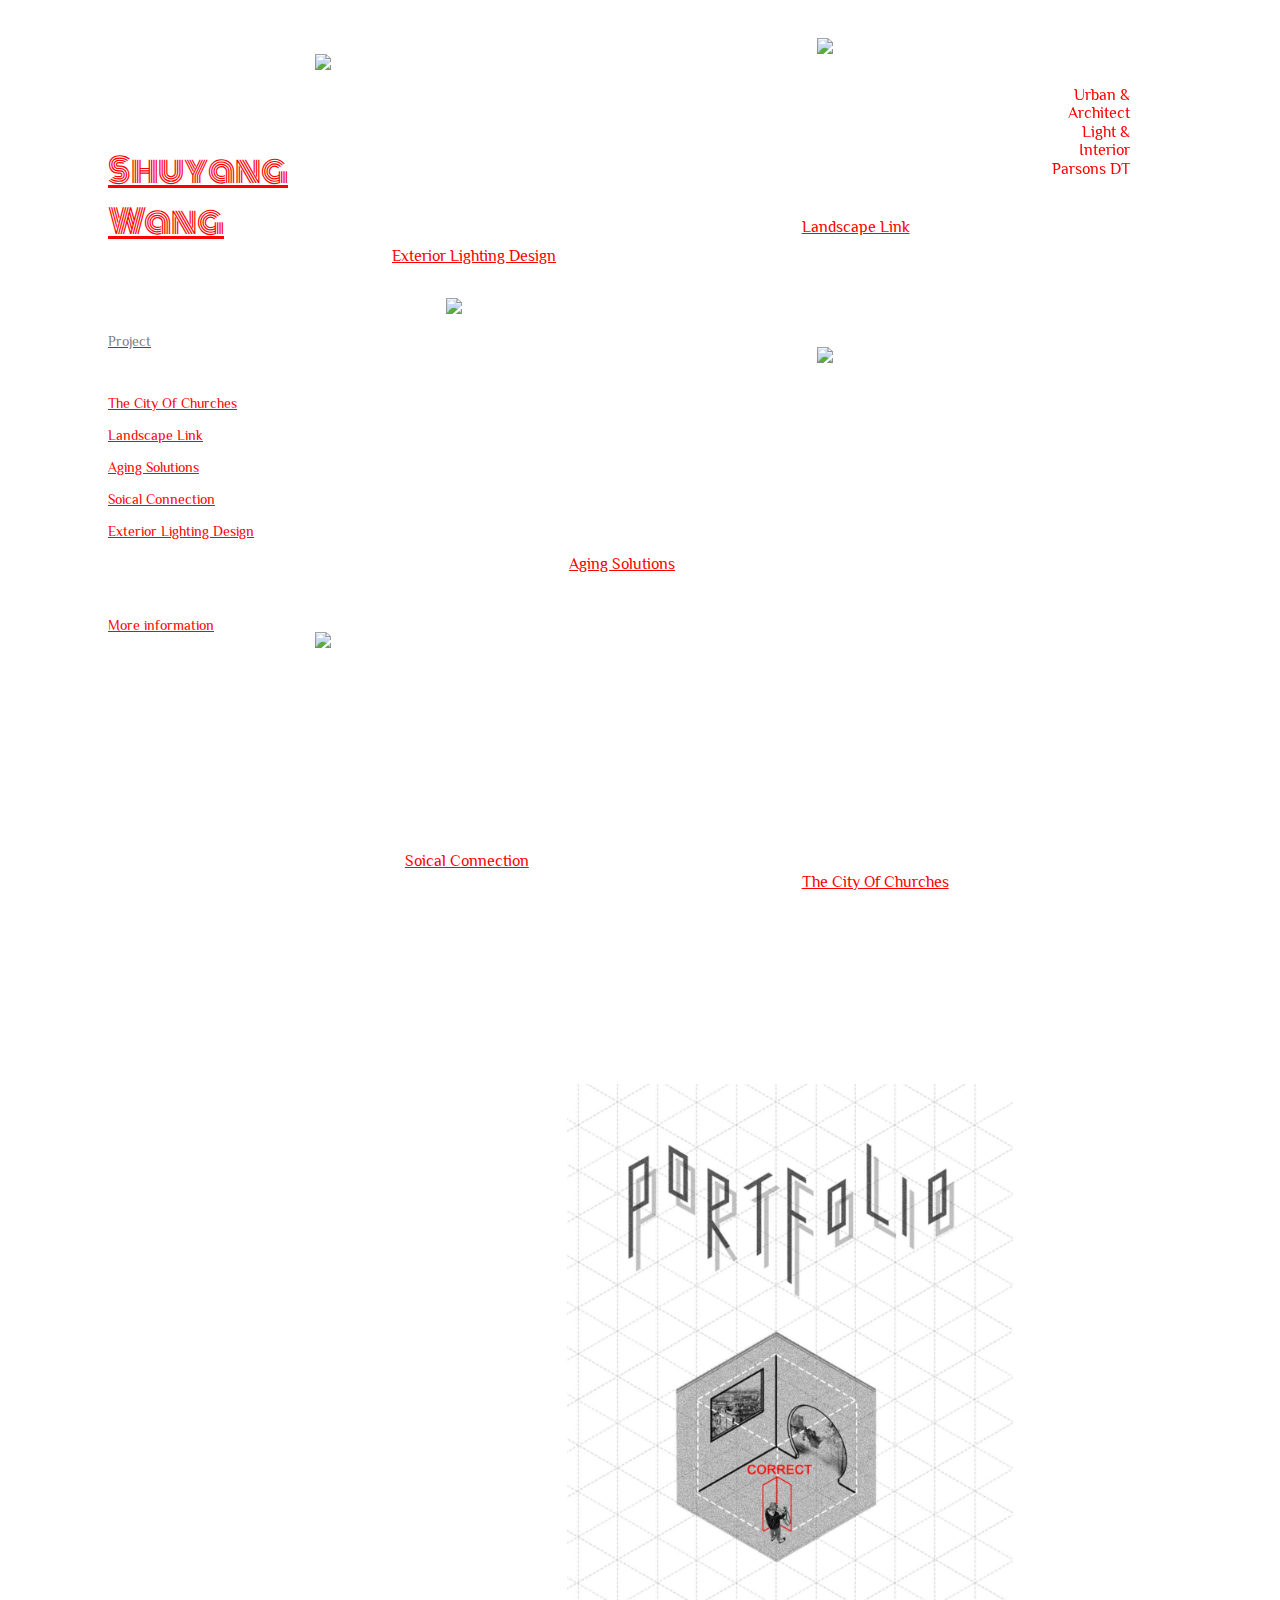
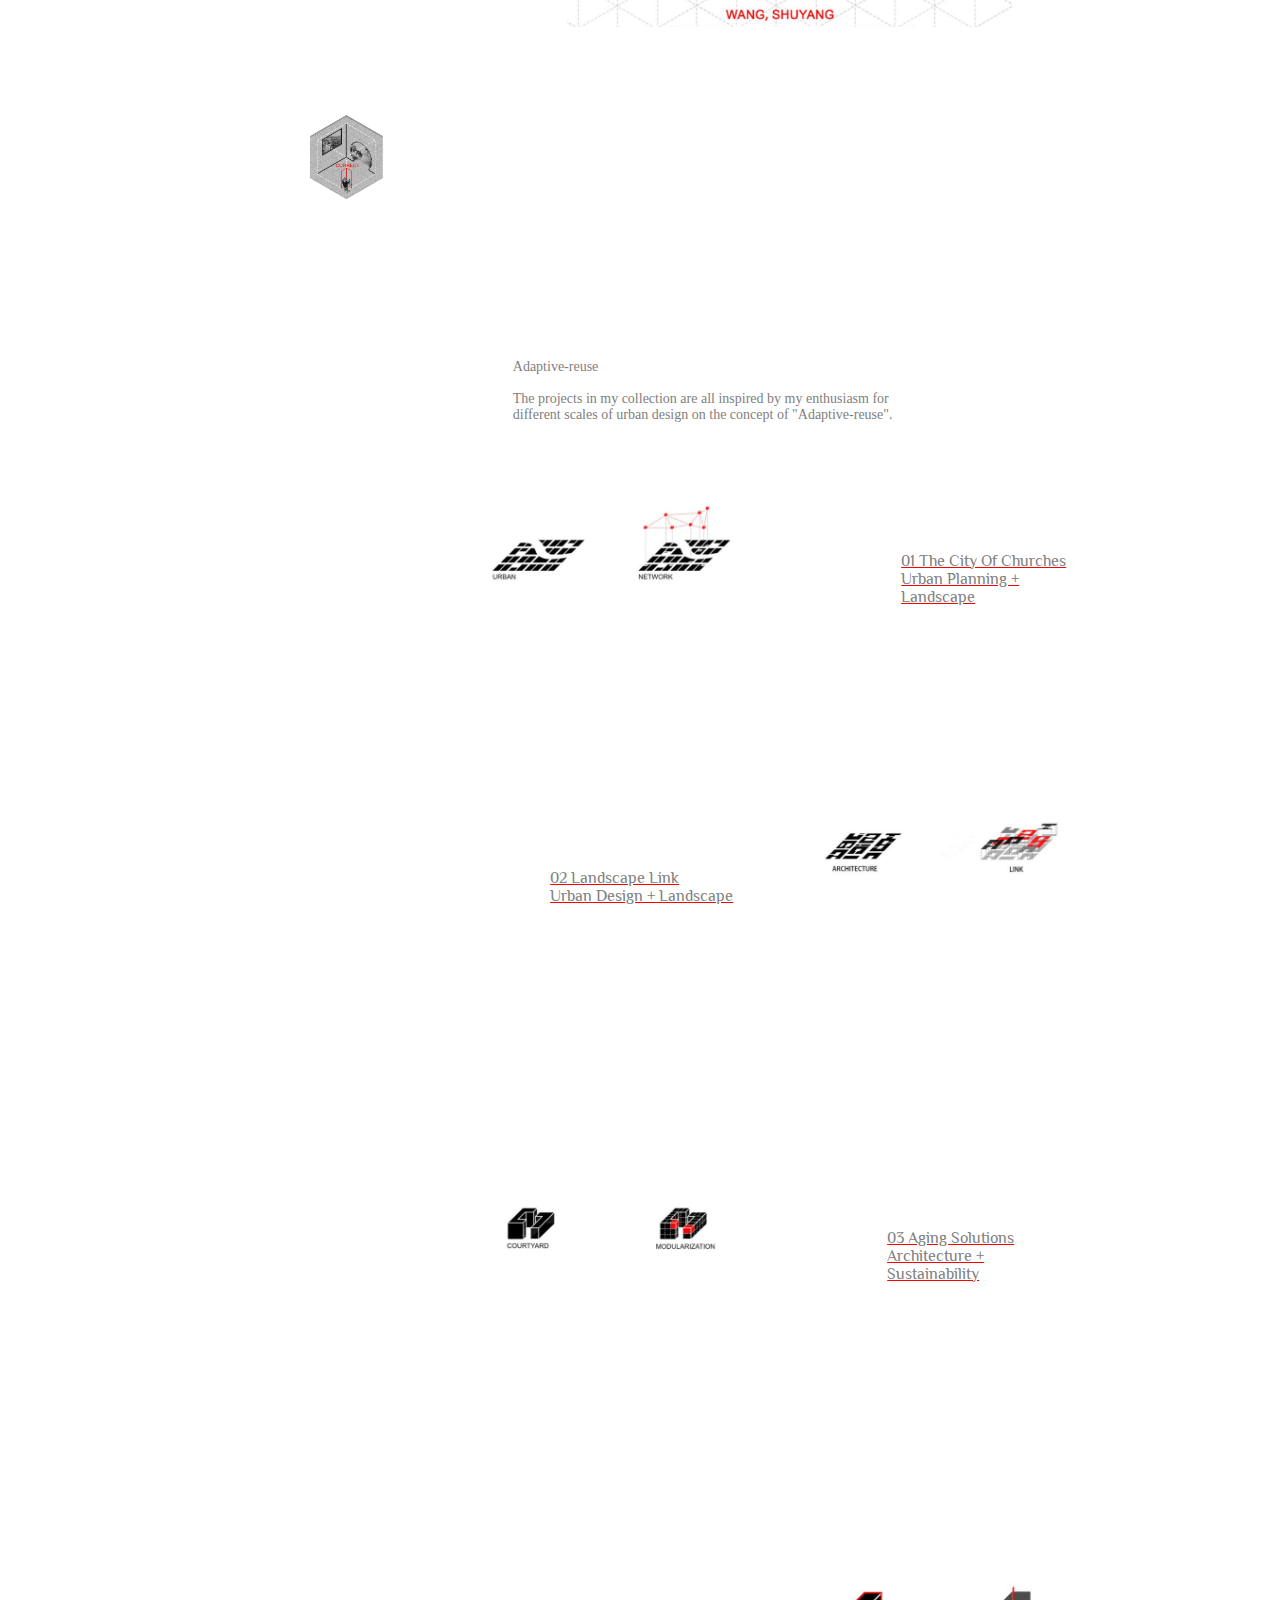
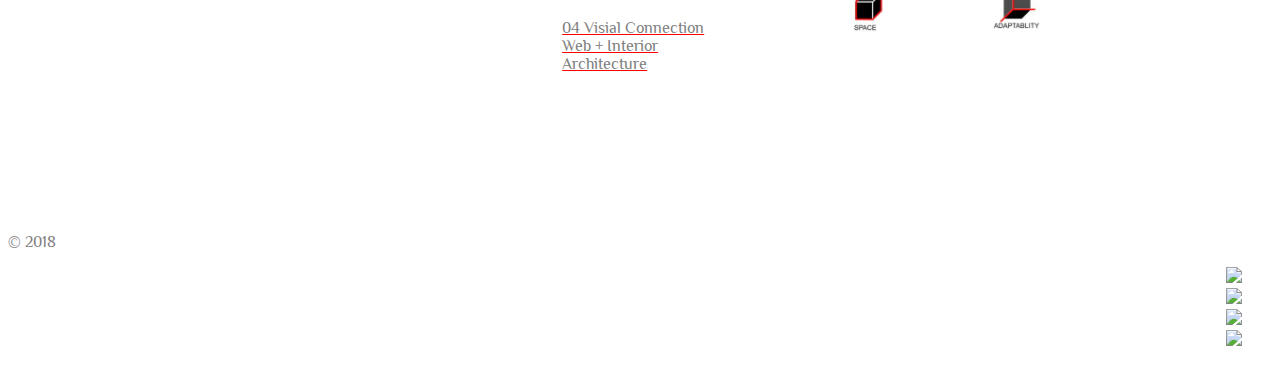
==== index.html @ 7106a8d5 "file add" ====
<!DOCTYPE html>
<html>
<head>
	<title>portfolio</title>
	<link rel="stylesheet" href="https://maxcdn.bootstrapcdn.com/bootstrap/3.3.6/css/bootstrap.min.css" integrity="sha384-1q8mTJOASx8j1Au+a5WDVnPi2lkFfwwEAa8hDDdjZlpLegxhjVME1fgjWPGmkzs7" crossorigin="anonymous">
	<link rel="stylesheet" type= "text/css" href="css/rethink.css">
	
	<link href="https://fonts.googleapis.com/css?family=Monoton|Righteous" rel="stylesheet">
	<link href="https://fonts.googleapis.com/css?family=Monoton|Philosopher|Righteous" rel="stylesheet">
	<link rel="icon" href="demo_icon.gif" type="image/gif" sizes="16x16">

</head>
<body>
	<header>
		
	   
		<div class="headerName">
			<ul>
				<li>Urban  & Architect </li>
				<li>Light  & Interior </li>
				<li>Parsons DT</li>
			</ul>
        </div>
	</header>
	<div>
		<nav class="leftbar">
			<div class="introName"><a href="file:///Users/wangshuyang/Documents/web(bootcamp)/rethink/rethink.html">
				Shuyang<br>
				Wang</a>
			</div><br><br><br><br>
			<div class="introName1"><a href="file:///Users/wangshuyang/Documents/web(bootcamp)/rethink/rethink.html"><p>Project</p></a><br><br>
			<div class="introName1"><a href="file:///Users/wangshuyang/Documents/web(bootcamp)/rethink/rethinkP1.html">The City Of Churches</a></div><br>
			<div class="introName1"><a href="file:///Users/wangshuyang/Documents/web(bootcamp)/rethink/rethinkP2.html">Landscape Link</a></div><br>
			<div class="introName1"><a href="file:///Users/wangshuyang/Documents/web(bootcamp)/rethink/rethinkP3.html">Aging Solutions</a></div><br>
			<div class="introName1"><a href="file:///Users/wangshuyang/Documents/web(bootcamp)/rethink/rethinkP4.html">Soical Connection</a></div><br>
			<div class="introName1"><a href="file:///Users/wangshuyang/Documents/web(bootcamp)/rethink/rethinkP6.html">Exterior Lighting Design</a></div><br><br><br><br>
			<p class="introName1"><a href="file:///Users/wangshuyang/Documents/web(bootcamp)/rethink/2222.html">More information</a></p>
			</div>
			

		</nav>
		<div class="introPhoto">
			<div class="introPhoto1"><a href="file:///Users/wangshuyang/Documents/web(bootcamp)/rethink/rethinkP6.html"><img class="photo1" src="img/tuceng1.png" ></a></div>
			<div class="introPhoto2"><a href="file:///Users/wangshuyang/Documents/web(bootcamp)/rethink/rethinkP2.html"><img class="photo2" src="img/tuceng3.png"></a></div>
			<div class="introPhoto3"><a href="file:///Users/wangshuyang/Documents/web(bootcamp)/rethink/rethinkP3.html"><img class="photo3" src="img/tuceng5.png"></a></div>
			<div class="introPhoto4"><a href="file:///Users/wangshuyang/Documents/web(bootcamp)/rethink/rethinkP1.html"><img class="photo4" src="img/tuceng7.png"></a></div>
			<div class="introPhoto5"><a href="file:///Users/wangshuyang/Documents/web(bootcamp)/rethink/rethinkP4.html"><img class="photo5" src="img/tuceng8.png"></a></div>
		
		</div>
		<div class="namePhoto">
		<p class="namePhoto1"><a href="file:///Users/wangshuyang/Documents/web(bootcamp)/rethink/rethinkP6.html">Exterior Lighting Design</a></p>
		<p class="namePhoto2"><a href="file:///Users/wangshuyang/Documents/web(bootcamp)/rethink/rethinkP2.html">Landscape Link</a></p>
		<p class="namePhoto3"><a href="file:///Users/wangshuyang/Documents/web(bootcamp)/rethink/rethinkP3.html">Aging Solutions</a></p>
		<p class="namePhoto4"><a href="file:///Users/wangshuyang/Documents/web(bootcamp)/rethink/rethinkP1.html">The City Of Churches</a></p>
		<p class="namePhoto5"><a href="file:///Users/wangshuyang/Documents/web(bootcamp)/rethink/rethinkP4.html">Soical Connection</a></p></div>
	</div>		
		<div class="photoPart">
			<div class="firstPage"><a href="file:///Users/wangshuyang/Documents/web(bootcamp)/rethink/rethink.html"><img class="pageOne" src="img/WX20180804-122501@2x.png"></a></div>
			

<div>
	<a href="file:///Users/wangshuyang/Documents/web(bootcamp)/rethink/rethink.html"><img class="pageRolling" src="img/rolling.png"></a>
</div>




			<div class="introInfo">Adaptive-reuse<br><br>
				The projects in my collection are all inspired by my enthusiasm for different scales of urban design on the concept of "Adaptive-reuse". 


			</div>
			<div class="content1">
			<div><a href="file:///Users/wangshuyang/Documents/web(bootcamp)/rethink/rethinkP1.html"><img class="pageTwo" src="img/WX20180804-174121@2x.png"></a></div>
			<div class="pOne"><a href="file:///Users/wangshuyang/Documents/web(bootcamp)/rethink/rethinkP1.html"><p>01 The City Of Churches<br>Urban Planning + Landscape</p></a></div>
			<div><a href="file:///Users/wangshuyang/Documents/web(bootcamp)/rethink/rethinkP2.html"><img class="pageThree" src="img/WX20180804-174141@2x.png"></a></div>
			<div class="pTwo"><a href="file:///Users/wangshuyang/Documents/web(bootcamp)/rethink/rethinkP2.html"><p>02 Landscape Link<br>Urban Design + Landscape</p></a></div>
			<div><a href="file:///Users/wangshuyang/Documents/web(bootcamp)/rethink/rethinkP3.html"><img class="pageFour" src="img/WX20180804-174159@2x.png"></a></div>
			<div class="pThree"><a href="file:///Users/wangshuyang/Documents/web(bootcamp)/rethink/rethinkP3.html"><p>03 Aging Solutions<br>Architecture + Sustainability</p></a></div>
			<div><a href="file:///Users/wangshuyang/Documents/web(bootcamp)/rethink/rethinkP4.html"><img class="pageFive" src="img/WX20180804-174218@2x.png"></a></div>
			<div class="pFour"><a href="file:///Users/wangshuyang/Documents/web(bootcamp)/rethink/rethinkP4.html"><p>04 Visial Connection<br>Web + Interior Architecture</p></a></div>
		</div>
			
			

		</div>

		
	</div>

    <footer class="container">
    <div class="row">
      <p class="col-sm-4">&copy; 2018 </p>
      <ul class="col-sm-8">
        <li class="col-sm-1"><img src="https://s3.amazonaws.com/codecademy-content/projects/make-a-website/lesson-4/twitter.svg"></li>
        <li class="col-sm-1">  <img src="https://s3.amazonaws.com/codecademy-content/projects/make-a-website/lesson-4/facebook.svg">
</li>
        <li class="col-sm-1"><img src="https://s3.amazonaws.com/codecademy-content/projects/make-a-website/lesson-4/instagram.svg"></li>
        <li class="col-sm-1"><img src="https://s3.amazonaws.com/codecademy-content/projects/make-a-website/lesson-4/medium.svg"></li>
        
      </ul>
      
    </div>
    
  
    </footer>
    <audio  autoplay loop>
  <source src="audio/aaa.mp3" type="audio/mpeg">
  	<source src="audio/aaa.ogg" type="audio/ogg">
  	</audio>

  


</body>
</html>
---- css/rethink.css ----
header{
		position:fixed;
		top:20;
		z-index: 10;
		
	}



	ul{
		list-style: none;;
		text-align: right;
		padding-right: 30px;
		color:red;
	}

	li{
		padding-bottom: 1px;


	}
	.photoPart{
		margin-left: 16vw;
		width: 50%;
	    margin-left: 300px;
	    margin-top: 50px;
	}

	header{
		right:80px;
		top:30px;
	}

	.leftbar{
		position: fixed;
		
		z-index: 11;
		padding-top: 100px;
		padding-left: 100px;
		width:16vw;
		height: :100vh;
		background-color:white;
		height: 100vh;


	}

	.container{
		bottom: 0;
	}
	.introName{

		    font-size: 33px;
		    color:red;

	   
	  font-family: 'Monoton', cursive;
	}
	.pageOne{
		    width: 35vw;
    margin-left: 259px;
        margin-top: 164px;
	}
		.pageTwo{

			width:20vw;
			grid-column: 1/2;
			grid-row: 1;
			    margin-top: 80px;
			        margin-left: 62px;
		}
		.pageThree{

			width:20vw;
			grid-column: 2/3;
			grid-row: 2;
		}
		.pageFour{

			width:20vw;
			grid-column: 1/2;
			grid-row: 3;
			    margin-left: 61px;
		}
		.pageFive{

			width:20vw;
			grid-column: 2/3;
			grid-row: 4;
		}
		.content1{
			  display: grid;
			  grid-column-gap: 80px;
			  grid-row-gap: 280px;
	    
	    grid-template-columns: repeat(2, 1fr);
	    grid-template-rows: 100px 100px 100px	100px;
		}
		.pOne{
			grid-column: 2/3;
			grid-row:1;
			    margin-top: 113px;
			    margin-left:80px;
		}
		.pTwo{
			grid-column: 1/2;
			grid-row:2;
			margin-left: 127px;
    margin-top: 50px;
		}
		.pThree{
			grid-column: 2/3;
			grid-row:3;
			    margin-top: 30px;
    margin-left: 66px;
		}
		.pFour{
			grid-column: 1/2;
			grid-row:4;
			margin-left: 139px;
			margin-top: 40px;
		}

.introInfo{
	margin-left: 16vw;
	margin-top: 17vh;
	color: grey;
}
.content1{
	margin-left: 9vw;
}
.row{
	    margin-top: 170px;
}

.introName1{
	font-family: 'Philosopher', sans-serif;
}

.headerName{
	font-family: 'Philosopher', sans-serif;
}

.photo1{
		vertical-align: middle;
	    width: 23vw;
	    height: auto;
	    margin-left: 24vw;
	    margin-top: 1vh;
}
.photo2{
	vertical-align: middle;
    width: 30vw  ;
    
    margin-left: 31vw;
    margin-top:-2vh;
}
.photo3{
	vertical-align: middle;
    width: 22vw;
    height: auto;
    margin-left: 438px;
    margin-top: 23px;


}
.photo4{
	vertical-align: middle;
    width: 22vw;
    height: auto;
    margin-left: 31vw;
        margin-top: 8vh;
}
.photo5{
	vertical-align: middle;
    width: 24vw;
    height: auto;
    margin-left: 24vw;
    margin-top: 3vh;	
}



.introPhoto{
    display: grid;
    grid-column-gap: 30px;
    grid-row-gap: 30px;
    grid-template-columns: 382px 200px;
    grid-template-rows: 200px 300px 200px;
    margin-left: 0vw;
        margin-top: 5vh;

}
 
 .namePhoto1{
 	margin-left: 30vw;
    margin-top: -62vh;
    color: red;
 }
  .namePhoto2{
 	    margin-left: 62vw;
    margin-top: -7vh;
    color: red;
 }
  .namePhoto3{
 	    margin-left: 561px;
    margin-top: 319px;
    color: red;
 }
  .namePhoto4{
    margin-left: 62vw;
    margin-top: 300px;
    color: red;
 }
  .namePhoto5{
 	    margin-left: 31vw;
    
    margin-top: -55px;
    color: red;
 }
p{
	font-family: 'Philosopher', sans-serif;
	color:grey;
}
a{
color: red;
}
a.introName1{
	color:black;
}
.introName1{
    font-size: 14px;

   
    transition: width 1s;
}
.introName1:hover{
	font-size: 16px;

}

img{
	opacity: 1.0;
	width:100% ;
	
	transition: 1s;
}
img:hover{
	opacity: 0.5;
	width:105%  ;
	
}
.headerName{
width:12vw;
  background: #ff000000;
  padding: 40px;
  transition: width 2s, height 2s, transform 2s;
}

.headerName:hover{
	width: 18vw;

  padding: 40px;
  transform: matrix(1, -0.3, 0, 1, 0, 0);

}
/*.introName{
width:12vw;
  background: #ff000000;
  padding: 40px;
  transition: width 2s, height 2s, transform 2s;
}

.introName:hover{
	width: 18vw;

  padding: 40px;
  transform: matrix(1, -0.3, 0, 1, 0, 0);

}*/
.photo2{
	width:20vw  !important;
}
.photo2:hover{
	width:22vw  !important;

}
.photo4{
	width:21vw  !important;
}
.photo4:hover{
	width:23vw  !important;

}
.pageOne{
	width:35vw  !important;
}
.pageOne:hover{
	width:37vw  !important;

}
.photo5{
	width:24vw  !important;
}
.photo5:hover{
	width:26vw  !important;

}

.pageRolling{
	margin-top: 9vh;
	width:6vw	!important;
}
@keyframes example {
    0%   {left:100px; top:0px;}
    25%  {left:300px; top:0px; 
          transform: rotate(90deg);}
    50%  { left:500px; top:0px; 
          transform: rotate(180deg);}
    75%  {left:700px; top:0px; 
          transform: rotate(270deg);}
    100% { left:900px; top:0px; 
          transform: rotate(360deg);}
}

.pageRolling{

    
    position: relative;
    animation-name: example; 
    animation-duration: 4s; 
    animation-iteration-count: infinite; 
}
.introInfo{
	font-size: 14px;
}
.introInfo:hover{
	font-size: 14.5px;

}
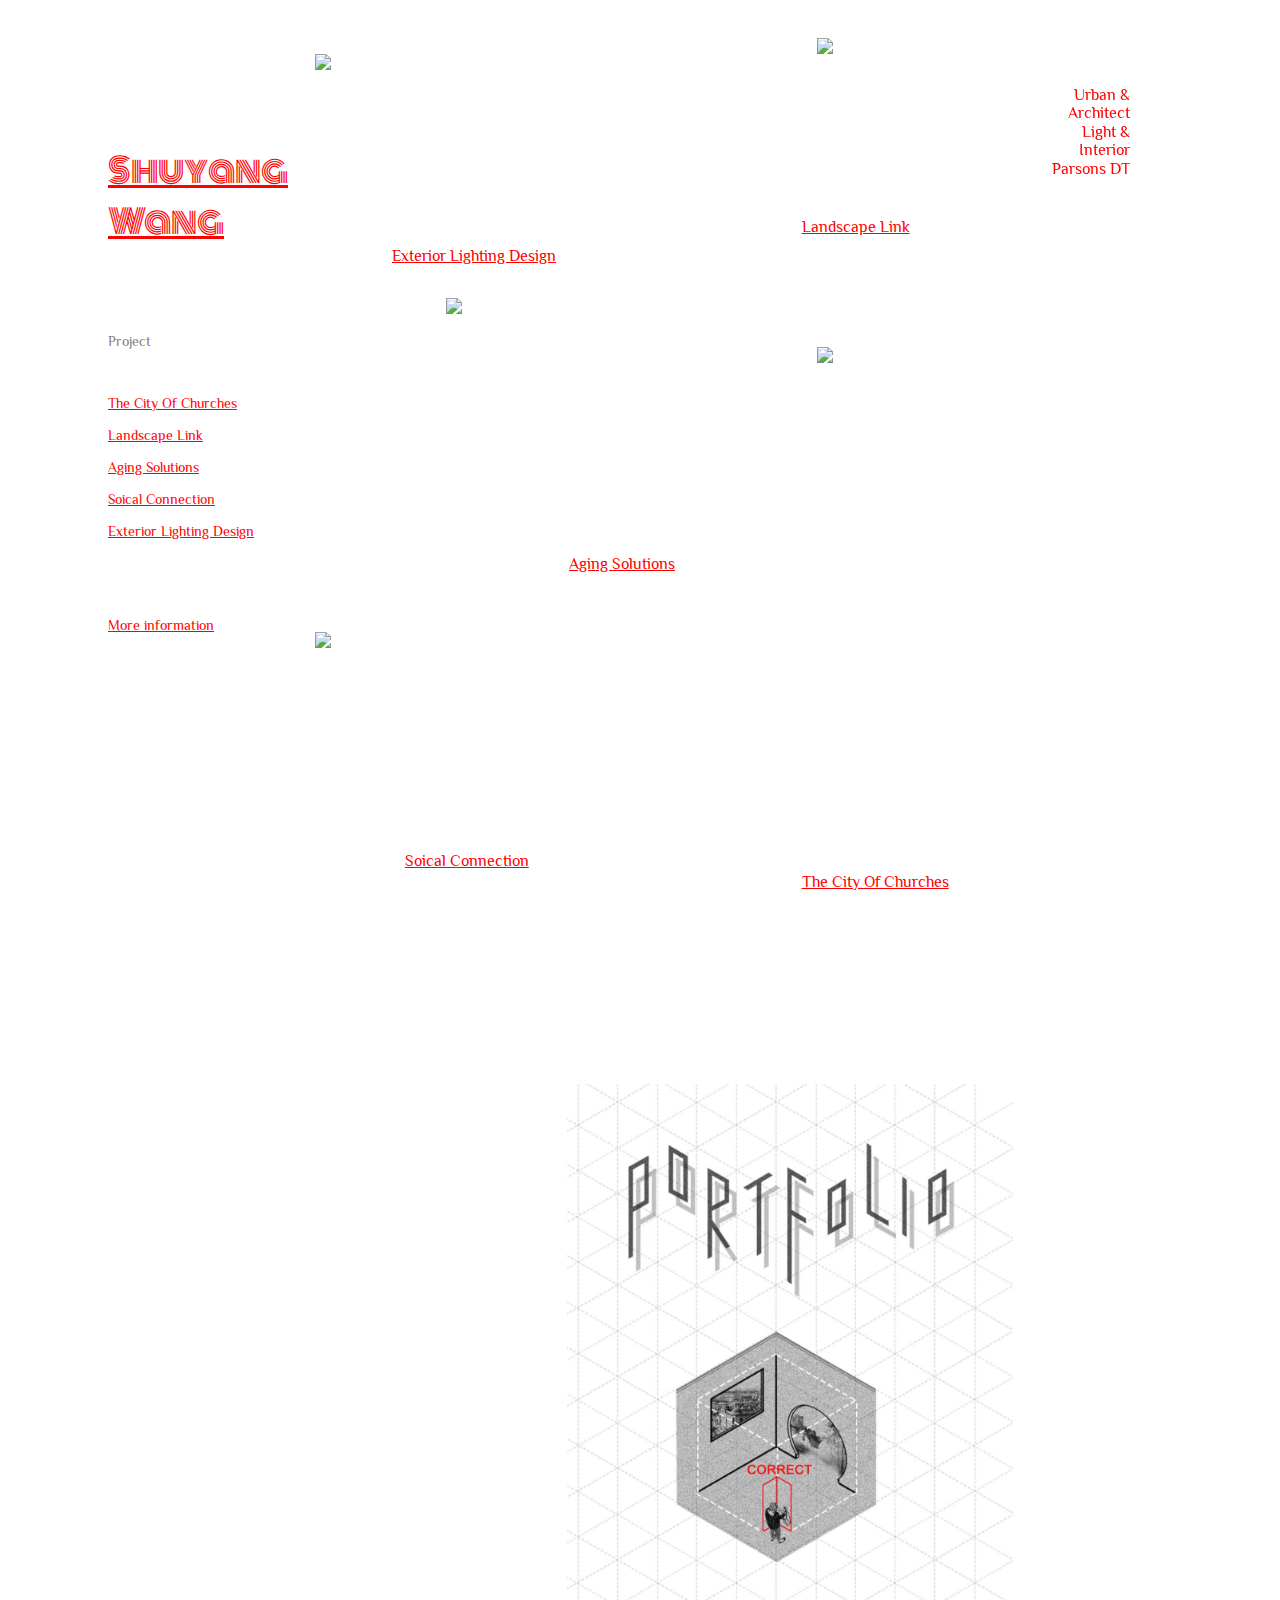
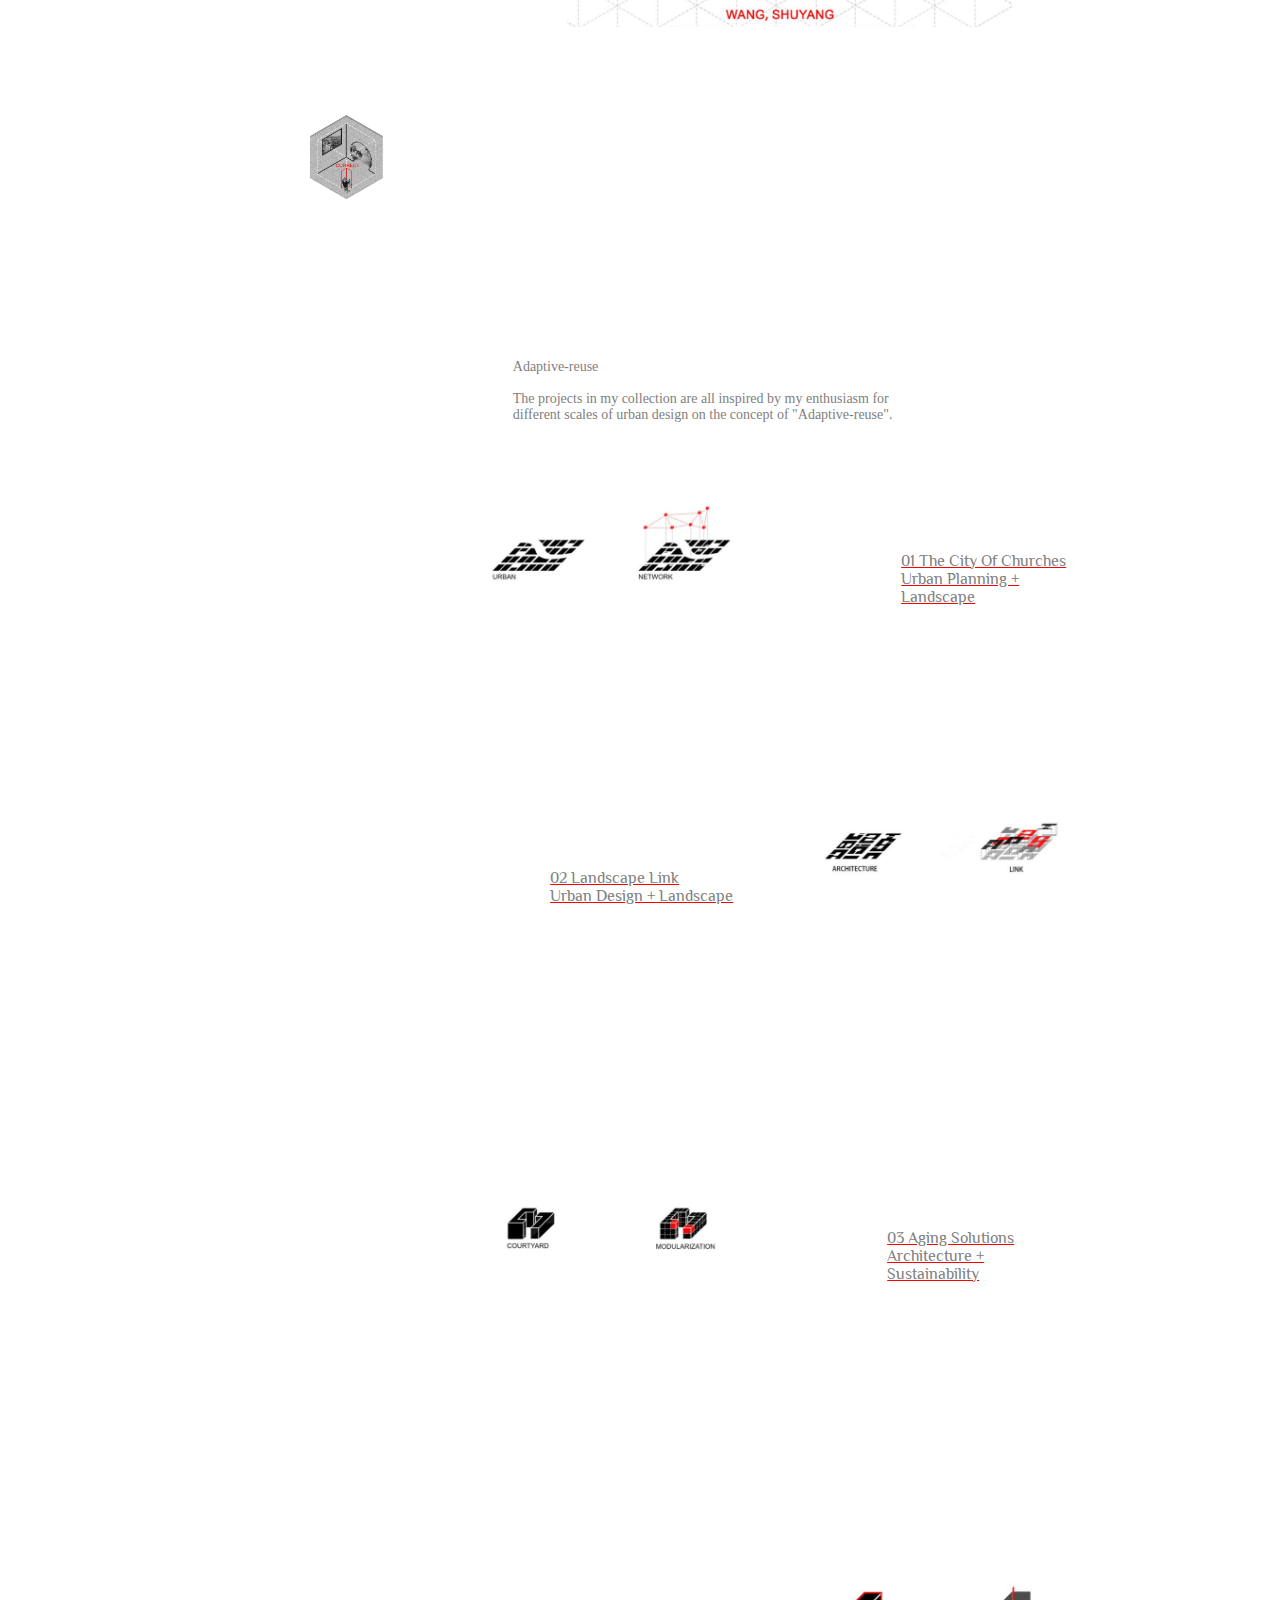
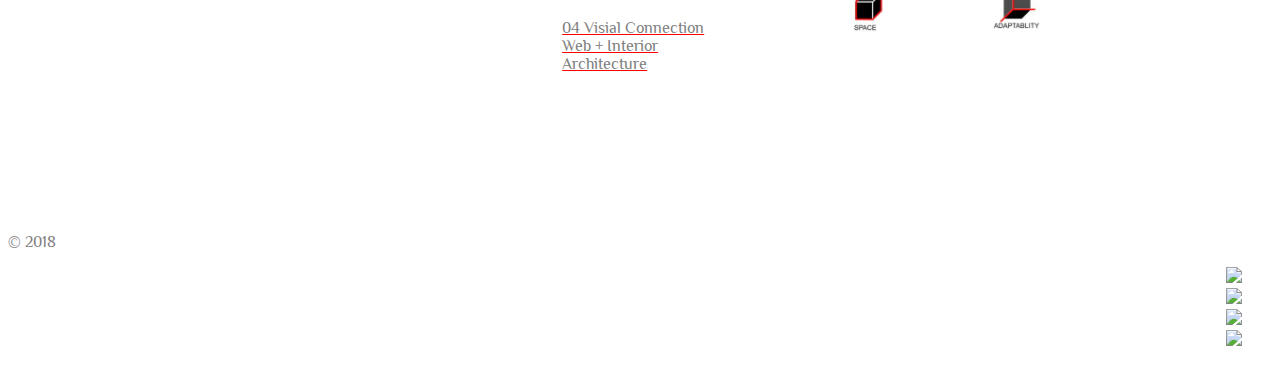
==== commit 077698fe: "0812" ====
--- a/index.html
+++ b/index.html
@@ -24,42 +24,41 @@
 	</header>
 	<div>
 		<nav class="leftbar">
-			<div class="introName"><a href="file:///Users/wangshuyang/Documents/web(bootcamp)/rethink/rethink.html">
+			<div class="introName"><a href="file:///Users/wangshuyang/Documents/wangs641.github.io/index.html">
 				Shuyang<br>
 				Wang</a>
 			</div><br><br><br><br>
-			<div class="introName1"><a href="file:///Users/wangshuyang/Documents/web(bootcamp)/rethink/rethink.html"><p>Project</p></a><br><br>
-			<div class="introName1"><a href="file:///Users/wangshuyang/Documents/web(bootcamp)/rethink/rethinkP1.html">The City Of Churches</a></div><br>
-			<div class="introName1"><a href="file:///Users/wangshuyang/Documents/web(bootcamp)/rethink/rethinkP2.html">Landscape Link</a></div><br>
-			<div class="introName1"><a href="file:///Users/wangshuyang/Documents/web(bootcamp)/rethink/rethinkP3.html">Aging Solutions</a></div><br>
-			<div class="introName1"><a href="file:///Users/wangshuyang/Documents/web(bootcamp)/rethink/rethinkP4.html">Soical Connection</a></div><br>
-			<div class="introName1"><a href="file:///Users/wangshuyang/Documents/web(bootcamp)/rethink/rethinkP6.html">Exterior Lighting Design</a></div><br><br><br><br>
-			<p class="introName1"><a href="file:///Users/wangshuyang/Documents/web(bootcamp)/rethink/2222.html">More information</a></p>
+			<div class="introName1"><p>Project</p><br><br>
+			<div class="introName1"><a href="file:///Users/wangshuyang/Documents/wangs641.github.io/pages/rethinkP1.html">The City Of Churches</a></div><br>
+			<div class="introName1"><a href="file:///Users/wangshuyang/Documents/wangs641.github.io/pages/rethinkP2.html">Landscape Link</a></div><br>
+			<div class="introName1"><a href="file:///Users/wangshuyang/Documents/wangs641.github.io/pages/rethinkP3.html">Aging Solutions</a></div><br>
+			<div class="introName1"><a href="file:///Users/wangshuyang/Documents/wangs641.github.io/pages/rethinkP4.html">Soical Connection</a></div><br>
+			<div class="introName1"><a href="file:///Users/wangshuyang/Documents/wangs641.github.io/pages/rethinkP6.html">Exterior Lighting Design</a></div><br><br><br><br>
+			<p class="introName1"><a href="file:///Users/wangshuyang/Documents/wangs641.github.io/pages/2222.html">More information</a></p>
 			</div>
-			
 
 		</nav>
 		<div class="introPhoto">
-			<div class="introPhoto1"><a href="file:///Users/wangshuyang/Documents/web(bootcamp)/rethink/rethinkP6.html"><img class="photo1" src="img/tuceng1.png" ></a></div>
-			<div class="introPhoto2"><a href="file:///Users/wangshuyang/Documents/web(bootcamp)/rethink/rethinkP2.html"><img class="photo2" src="img/tuceng3.png"></a></div>
-			<div class="introPhoto3"><a href="file:///Users/wangshuyang/Documents/web(bootcamp)/rethink/rethinkP3.html"><img class="photo3" src="img/tuceng5.png"></a></div>
-			<div class="introPhoto4"><a href="file:///Users/wangshuyang/Documents/web(bootcamp)/rethink/rethinkP1.html"><img class="photo4" src="img/tuceng7.png"></a></div>
-			<div class="introPhoto5"><a href="file:///Users/wangshuyang/Documents/web(bootcamp)/rethink/rethinkP4.html"><img class="photo5" src="img/tuceng8.png"></a></div>
+			<div class="introPhoto1"><a href="file:///Users/wangshuyang/Documents/wangs641.github.io/pages/rethinkP6.html"><img class="photo1" src="img/tuceng1.png" ></a></div>
+			<div class="introPhoto2"><a href="file:///Users/wangshuyang/Documents/wangs641.github.io/pages/rethinkP2.html"><img class="photo2" src="img/tuceng3.png"></a></div>
+			<div class="introPhoto3"><a href="file:///Users/wangshuyang/Documents/wangs641.github.io/pages/rethinkP3.html"><img class="photo3" src="img/tuceng5.png"></a></div>
+			<div class="introPhoto4"><a href="file:///Users/wangshuyang/Documents/wangs641.github.io/pages/rethinkP1.html"><img class="photo4" src="img/tuceng7.png"></a></div>
+			<div class="introPhoto5"><a href="file:///Users/wangshuyang/Documents/wangs641.github.io/pages/rethinkP4.html"><img class="photo5" src="img/tuceng8.png"></a></div>
 		
 		</div>
 		<div class="namePhoto">
-		<p class="namePhoto1"><a href="file:///Users/wangshuyang/Documents/web(bootcamp)/rethink/rethinkP6.html">Exterior Lighting Design</a></p>
-		<p class="namePhoto2"><a href="file:///Users/wangshuyang/Documents/web(bootcamp)/rethink/rethinkP2.html">Landscape Link</a></p>
-		<p class="namePhoto3"><a href="file:///Users/wangshuyang/Documents/web(bootcamp)/rethink/rethinkP3.html">Aging Solutions</a></p>
-		<p class="namePhoto4"><a href="file:///Users/wangshuyang/Documents/web(bootcamp)/rethink/rethinkP1.html">The City Of Churches</a></p>
-		<p class="namePhoto5"><a href="file:///Users/wangshuyang/Documents/web(bootcamp)/rethink/rethinkP4.html">Soical Connection</a></p></div>
+		<p class="namePhoto1"><a href="file:///file:///Users/wangshuyang/Documents/wangs641.github.io/pages/rethinkP6.html">Exterior Lighting Design</a></p>
+		<p class="namePhoto2"><a href="file:///Users/wangshuyang/Documents/wangs641.github.io/pages/rethinkP2.html">Landscape Link</a></p>
+		<p class="namePhoto3"><a href="file:///Users/wangshuyang/Documents/wangs641.github.io/pages/rethinkP3.html">Aging Solutions</a></p>
+		<p class="namePhoto4"><a href="file:///Users/wangshuyang/Documents/wangs641.github.io/pages/rethinkP1.html">The City Of Churches</a></p>
+		<p class="namePhoto5"><a href="file:///Users/wangshuyang/Documents/wangs641.github.io/pages/rethinkP4.html">Soical Connection</a></p></div>
 	</div>		
 		<div class="photoPart">
-			<div class="firstPage"><a href="file:///Users/wangshuyang/Documents/web(bootcamp)/rethink/rethink.html"><img class="pageOne" src="img/WX20180804-122501@2x.png"></a></div>
+			<div class="firstPage"><a href="file:///Users/wangshuyang/Documents/wangs641.github.io/index.html"><img class="pageOne" src="img/WX20180804-122501@2x.png"></a></div>
 			
 
 <div>
-	<a href="file:///Users/wangshuyang/Documents/web(bootcamp)/rethink/rethink.html"><img class="pageRolling" src="img/rolling.png"></a>
+	<a href="file:///Users/wangshuyang/Documents/wangs641.github.io/index.html"><img class="pageRolling" src="img/rolling.png"></a>
 </div>
 
 
@@ -71,14 +70,14 @@
 
 			</div>
 			<div class="content1">
-			<div><a href="file:///Users/wangshuyang/Documents/web(bootcamp)/rethink/rethinkP1.html"><img class="pageTwo" src="img/WX20180804-174121@2x.png"></a></div>
-			<div class="pOne"><a href="file:///Users/wangshuyang/Documents/web(bootcamp)/rethink/rethinkP1.html"><p>01 The City Of Churches<br>Urban Planning + Landscape</p></a></div>
-			<div><a href="file:///Users/wangshuyang/Documents/web(bootcamp)/rethink/rethinkP2.html"><img class="pageThree" src="img/WX20180804-174141@2x.png"></a></div>
-			<div class="pTwo"><a href="file:///Users/wangshuyang/Documents/web(bootcamp)/rethink/rethinkP2.html"><p>02 Landscape Link<br>Urban Design + Landscape</p></a></div>
-			<div><a href="file:///Users/wangshuyang/Documents/web(bootcamp)/rethink/rethinkP3.html"><img class="pageFour" src="img/WX20180804-174159@2x.png"></a></div>
-			<div class="pThree"><a href="file:///Users/wangshuyang/Documents/web(bootcamp)/rethink/rethinkP3.html"><p>03 Aging Solutions<br>Architecture + Sustainability</p></a></div>
-			<div><a href="file:///Users/wangshuyang/Documents/web(bootcamp)/rethink/rethinkP4.html"><img class="pageFive" src="img/WX20180804-174218@2x.png"></a></div>
-			<div class="pFour"><a href="file:///Users/wangshuyang/Documents/web(bootcamp)/rethink/rethinkP4.html"><p>04 Visial Connection<br>Web + Interior Architecture</p></a></div>
+			<div><a href="file:///Users/wangshuyang/Documents/wangs641.github.io/pages/rethinkP1.html"><img class="pageTwo" src="img/WX20180804-174121@2x.png"></a></div>
+			<div class="pOne"><a href="file:///Users/wangshuyang/Documents/wangs641.github.io/pages/rethinkP1.html"><p>01 The City Of Churches<br>Urban Planning + Landscape</p></a></div>
+			<div><a href="file:///Users/wangshuyang/Documents/wangs641.github.io/pages/rethinkP2.html"><img class="pageThree" src="img/WX20180804-174141@2x.png"></a></div>
+			<div class="pTwo"><a href="file:///Users/wangshuyang/Documents/wangs641.github.io/pages/rethinkP2.html"><p>02 Landscape Link<br>Urban Design + Landscape</p></a></div>
+			<div><a href="file:///Users/wangshuyang/Documents/wangs641.github.io/pages/rethinkP3.html"><img class="pageFour" src="img/WX20180804-174159@2x.png"></a></div>
+			<div class="pThree"><a href="file:///Users/wangshuyang/Documents/wangs641.github.io/pages/rethinkP3.html"><p>03 Aging Solutions<br>Architecture + Sustainability</p></a></div>
+			<div><a href="file:///Users/wangshuyang/Documents/wangs641.github.io/pages/rethinkP4.html"><img class="pageFive" src="img/WX20180804-174218@2x.png"></a></div>
+			<div class="pFour"><a href="file:///Users/wangshuyang/Documents/wangs641.github.io/pages/rethinkP4.html"><p>04 Visial Connection<br>Web + Interior Architecture</p></a></div>
 		</div>
 			
 			
@@ -105,7 +104,7 @@
   
     </footer>
     <audio  autoplay loop>
-  <source src="audio/aaa.mp3" type="audio/mpeg">
+  <source src="file:///Users/wangshuyang/Documents/wangs641.github.io/audio/aaa.mp3" type="audio/mpeg">
   	<source src="audio/aaa.ogg" type="audio/ogg">
   	</audio>
 
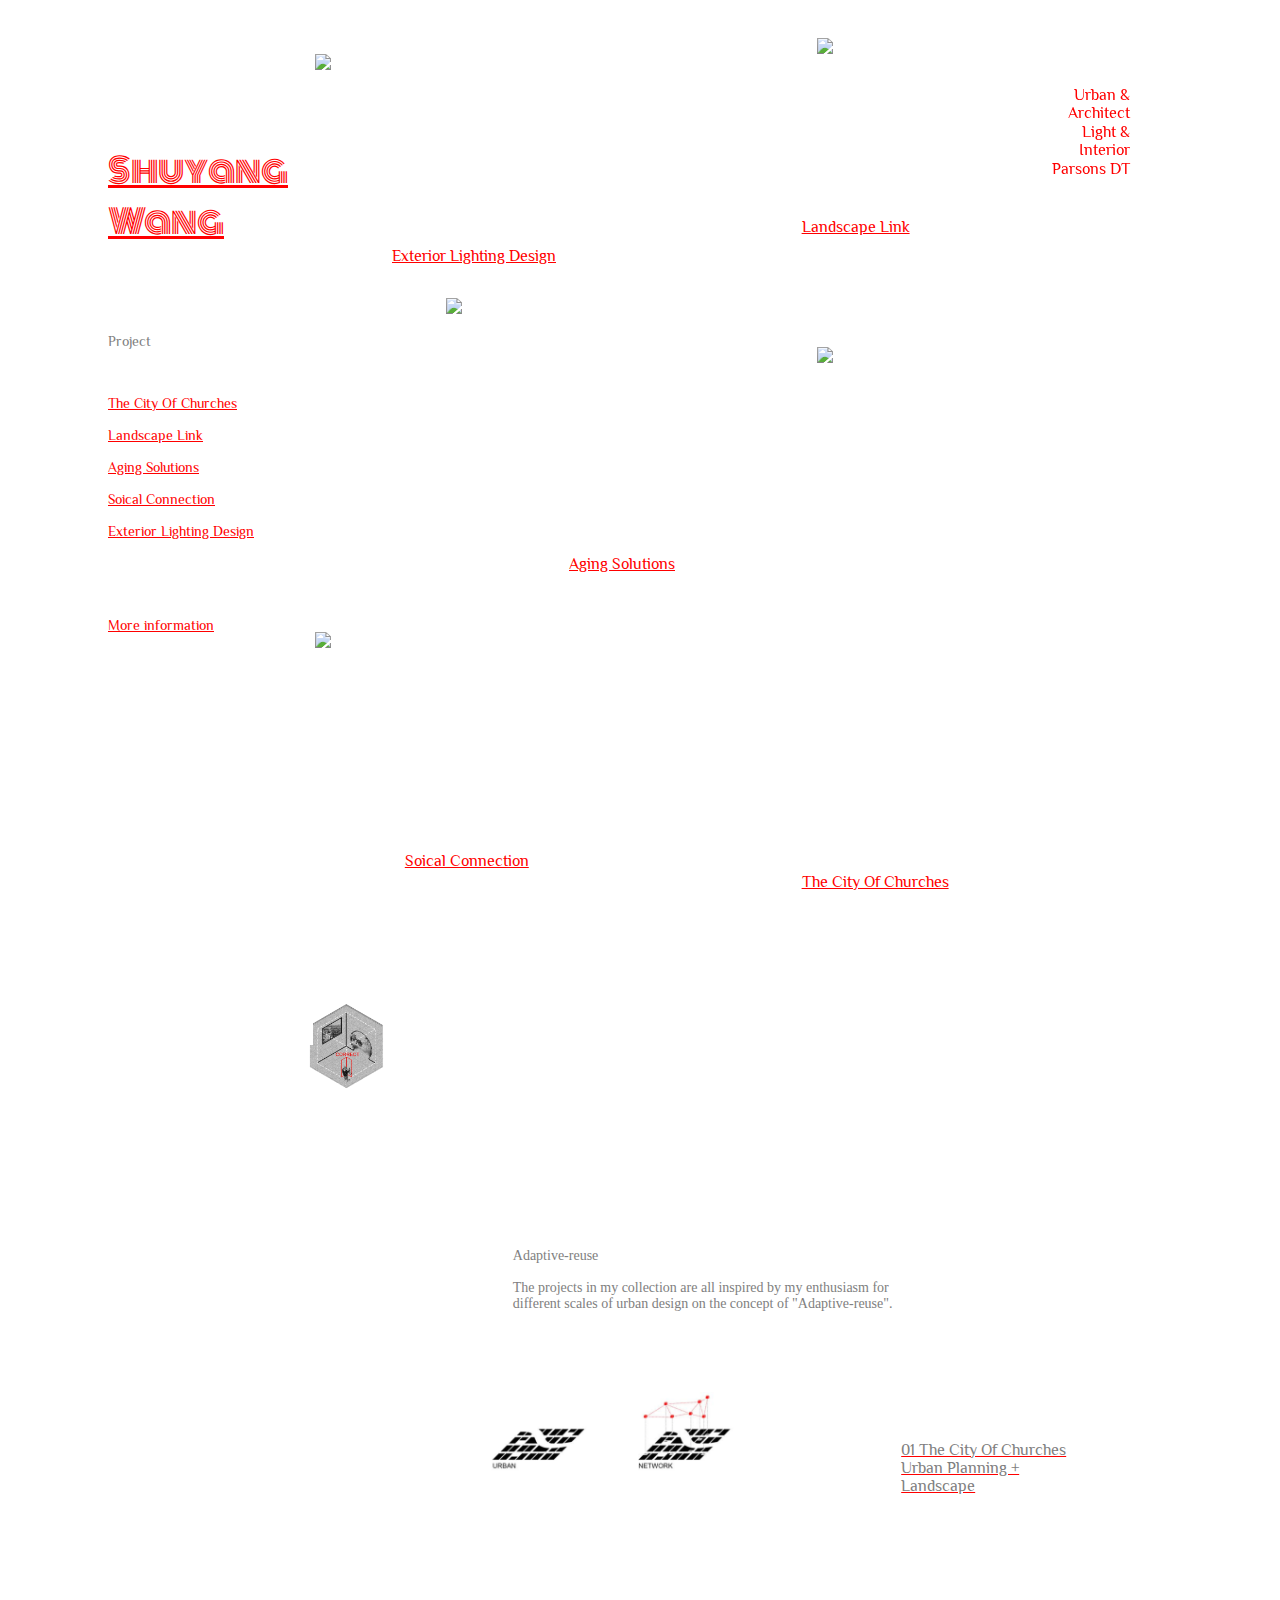
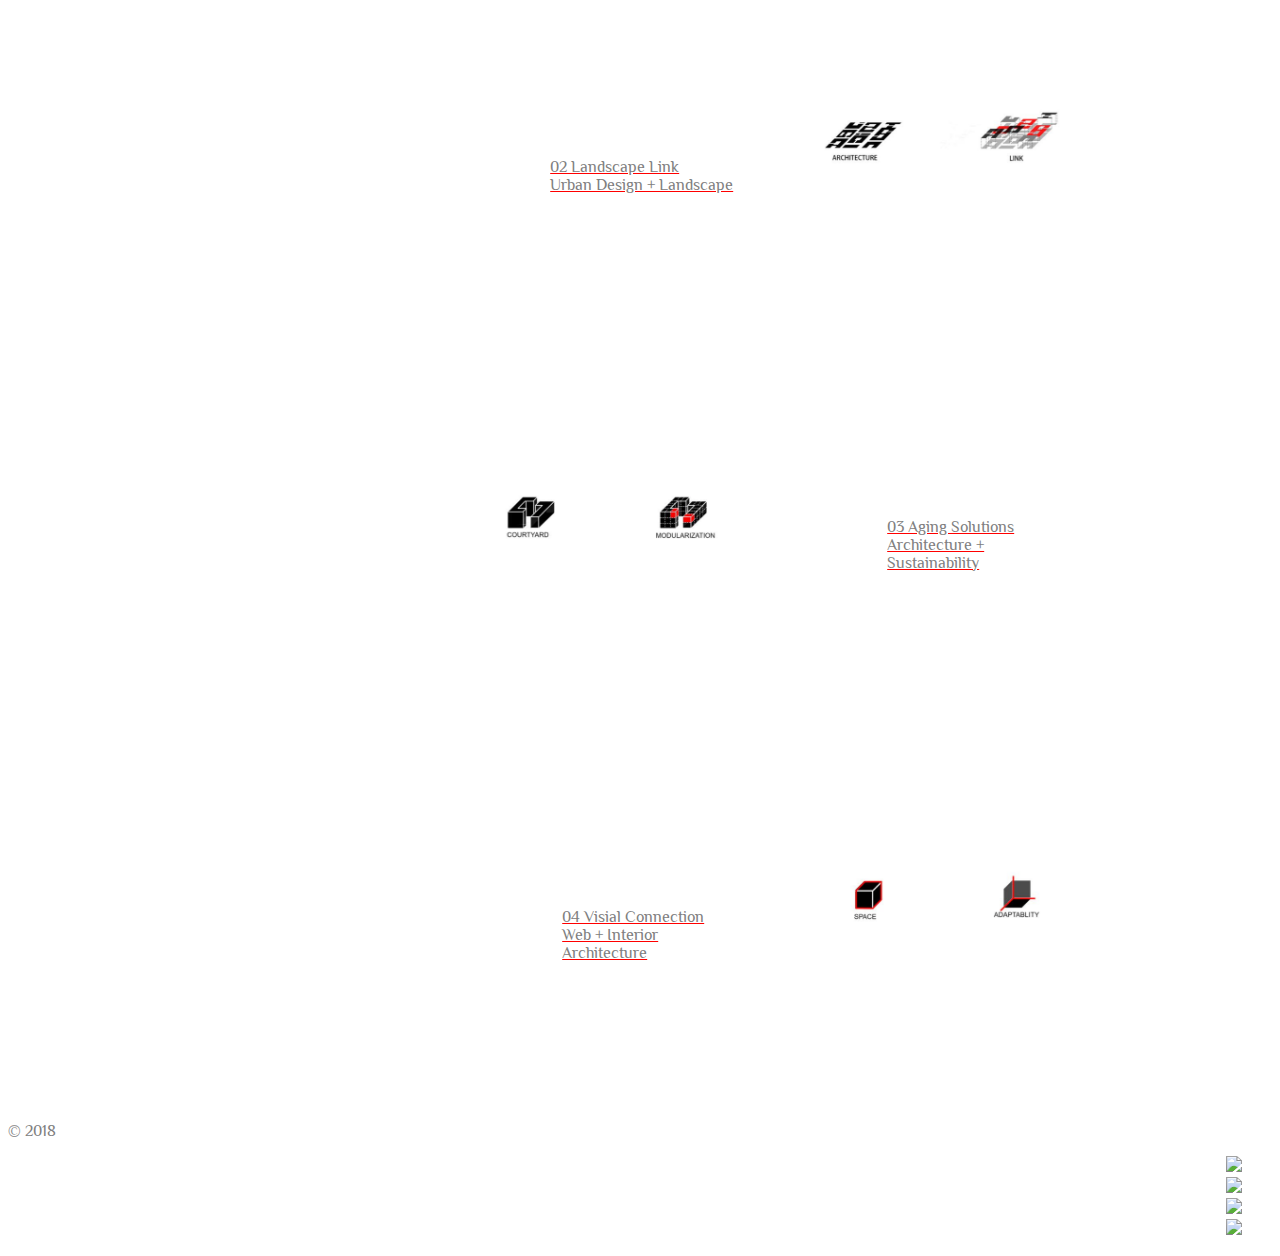
==== commit a4f58c0f: "0812js" ====
--- a/index.html
+++ b/index.html
@@ -8,6 +8,7 @@
 	<link href="https://fonts.googleapis.com/css?family=Monoton|Righteous" rel="stylesheet">
 	<link href="https://fonts.googleapis.com/css?family=Monoton|Philosopher|Righteous" rel="stylesheet">
 	<link rel="icon" href="demo_icon.gif" type="image/gif" sizes="16x16">
+	<script src="https://ajax.googleapis.com/ajax/libs/jquery/3.3.1/jquery.min.js"></script>
 
 </head>
 <body>
@@ -109,7 +110,7 @@
   	</audio>
 
   
-
+<script src="file:///Users/wangshuyang/Documents/wangs641.github.io/js/index.js"></script>
 
 </body>
 </html>--- a/css/rethink.css
+++ b/css/rethink.css
@@ -57,6 +57,7 @@
 	  font-family: 'Monoton', cursive;
 	}
 	.pageOne{
+		    display: none !important;
 		    width: 35vw;
     margin-left: 259px;
         margin-top: 164px;
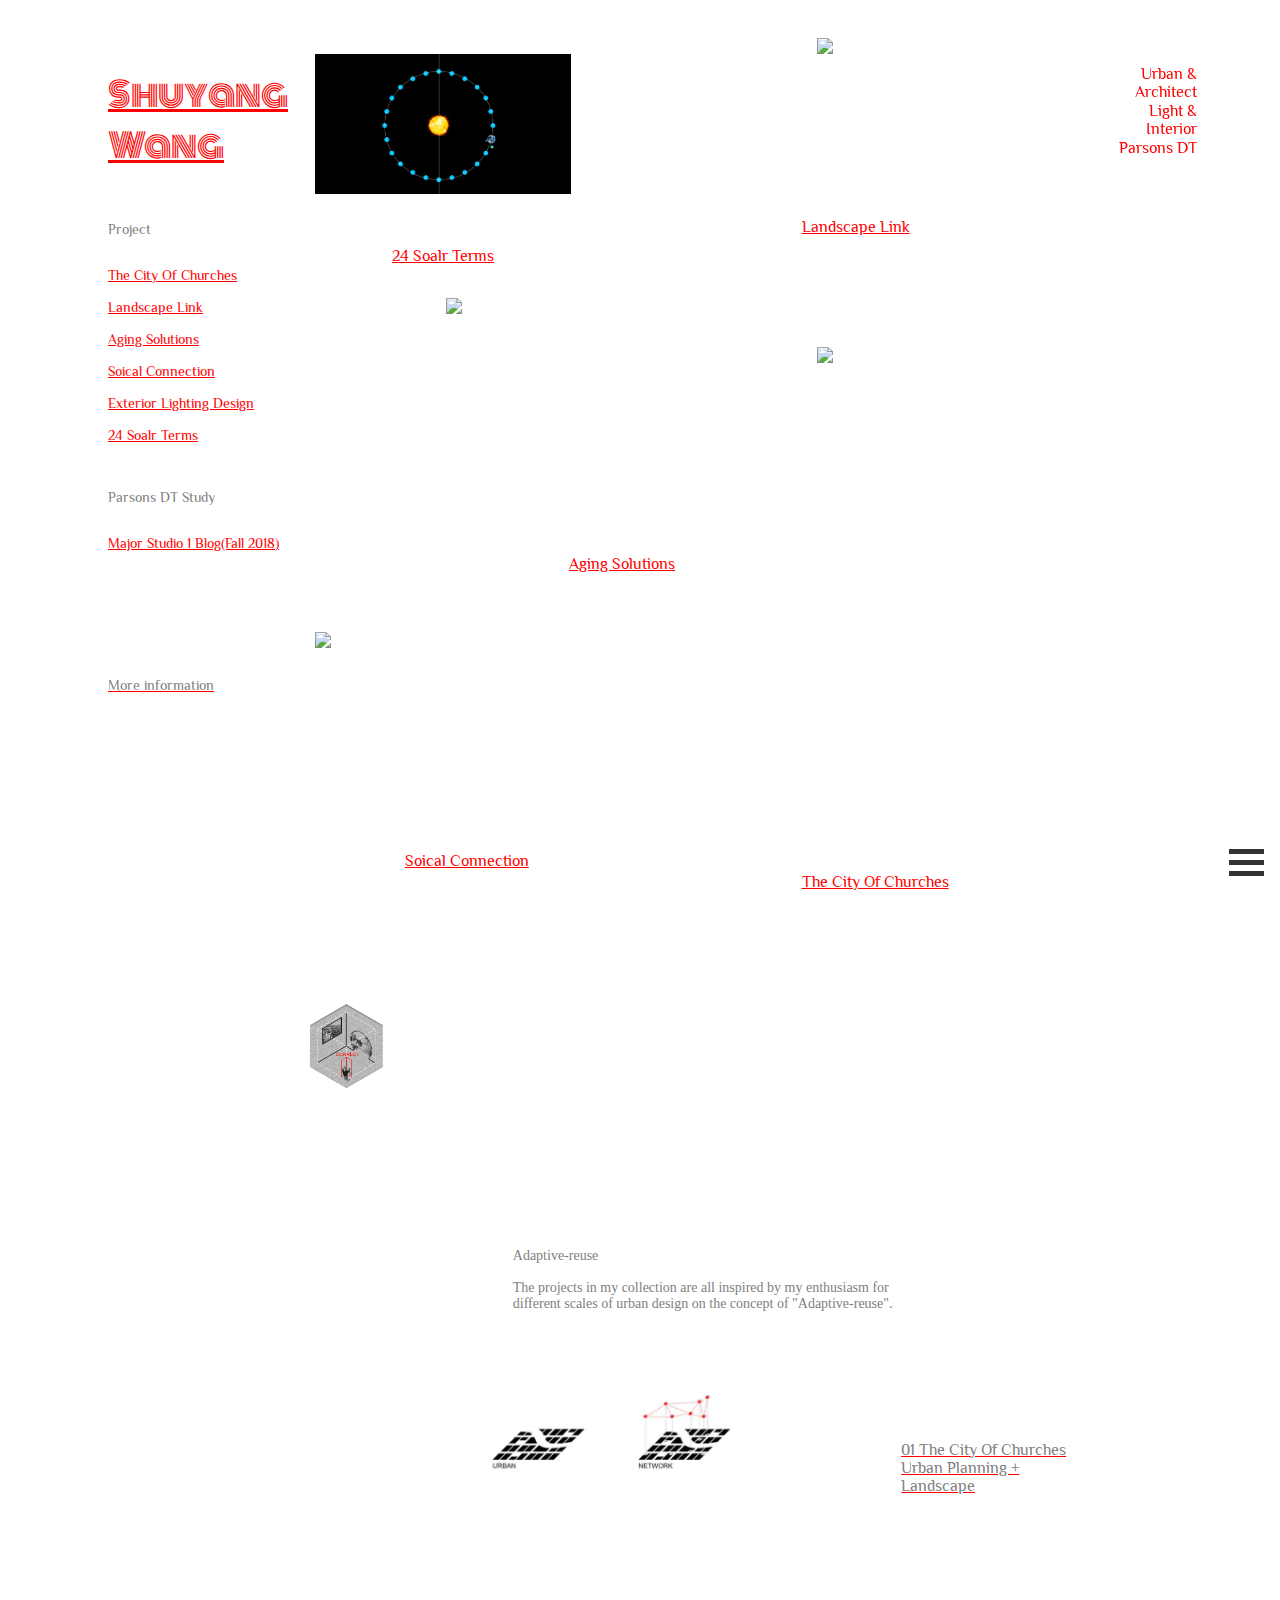
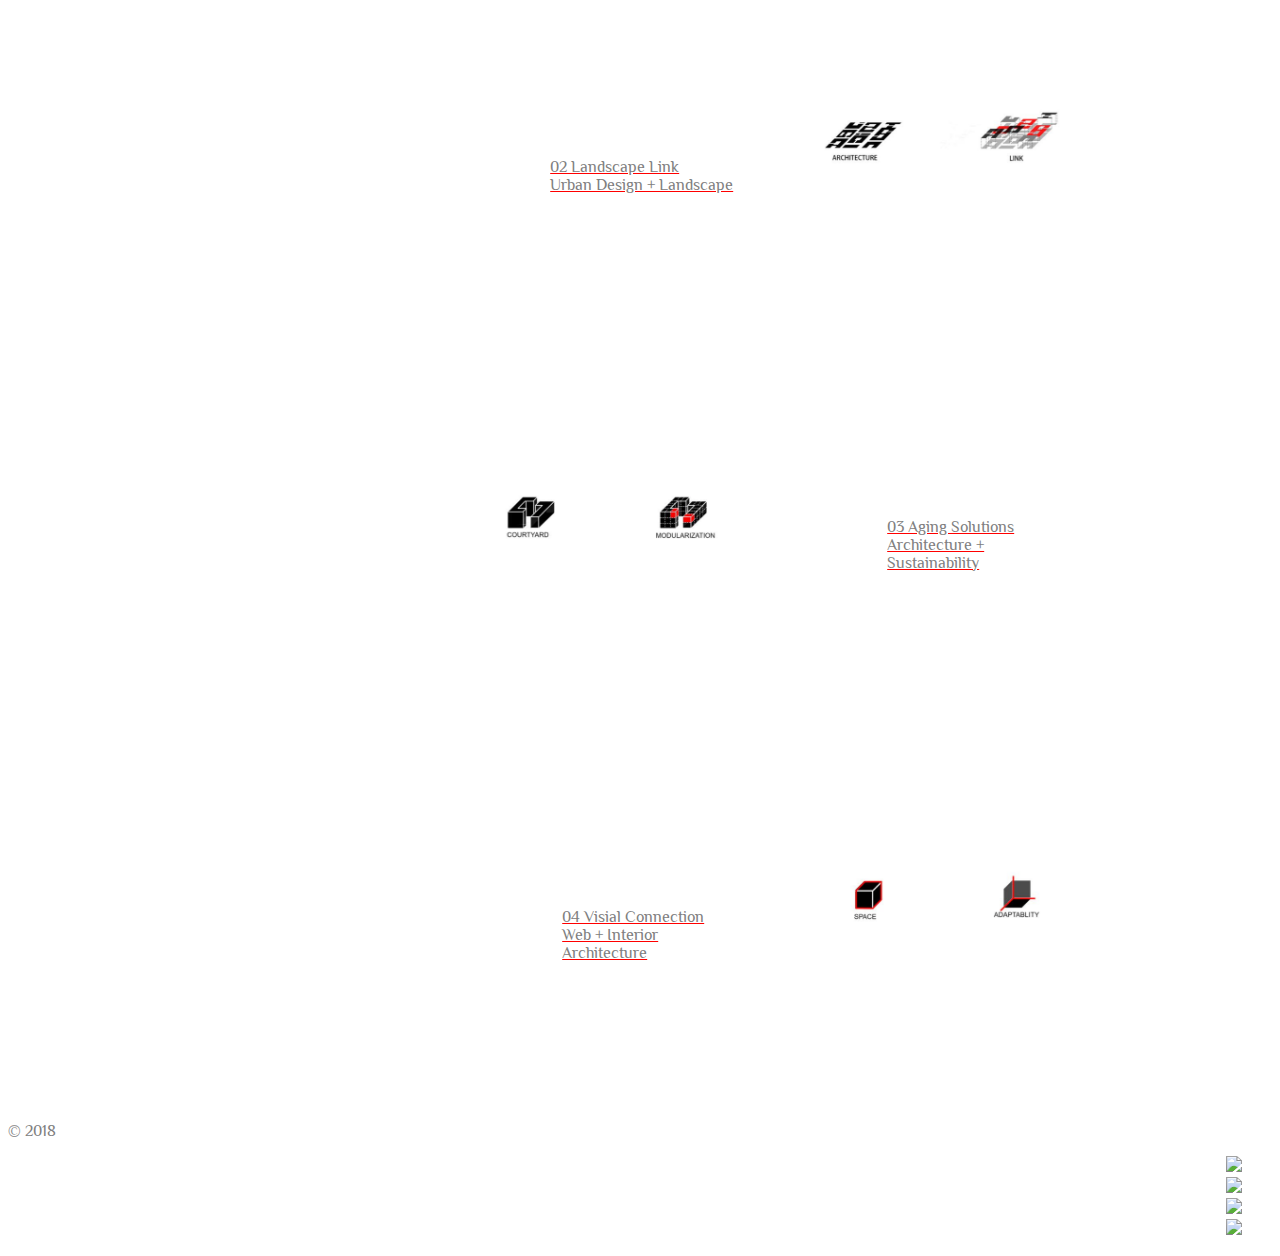
==== commit 8fd655c9: "0828" ====
--- a/index.html
+++ b/index.html
@@ -28,19 +28,22 @@
 			<div class="introName"><a href="file:///Users/wangshuyang/Documents/wangs641.github.io/index.html">
 				Shuyang<br>
 				Wang</a>
-			</div><br><br><br><br>
-			<div class="introName1"><p>Project</p><br><br>
+			</div><br><br>
+			<div class="introName1"><p>Project</p><br>
 			<div class="introName1"><a href="file:///Users/wangshuyang/Documents/wangs641.github.io/pages/rethinkP1.html">The City Of Churches</a></div><br>
 			<div class="introName1"><a href="file:///Users/wangshuyang/Documents/wangs641.github.io/pages/rethinkP2.html">Landscape Link</a></div><br>
 			<div class="introName1"><a href="file:///Users/wangshuyang/Documents/wangs641.github.io/pages/rethinkP3.html">Aging Solutions</a></div><br>
 			<div class="introName1"><a href="file:///Users/wangshuyang/Documents/wangs641.github.io/pages/rethinkP4.html">Soical Connection</a></div><br>
-			<div class="introName1"><a href="file:///Users/wangshuyang/Documents/wangs641.github.io/pages/rethinkP6.html">Exterior Lighting Design</a></div><br><br><br><br>
-			<p class="introName1"><a href="file:///Users/wangshuyang/Documents/wangs641.github.io/pages/2222.html">More information</a></p>
+			<div class="introName1"><a href="file:///Users/wangshuyang/Documents/wangs641.github.io/pages/rethinkP6.html">Exterior Lighting Design</a></div><br>
+			<div class="introName1"><a href="file:///Users/wangshuyang/Documents/wangs641.github.io/pages/rethinkP7.html">24 Soalr Terms</a></div><br><br>
+			<div class="introName1"><p>Parsons DT Study</p><br>
+				<div class="introName1"><a href="file:///Users/wangshuyang/Documents/wangs641.github.io/pages/rethinkP1.html">Major Studio 1 Blog(Fall 2018)</a></div><br><br><br><br><br><br><br>
+			<a href="file:///Users/wangshuyang/Documents/wangs641.github.io/pages/2222.html"><p class="introMore">More information</p></a>
 			</div>
 
 		</nav>
 		<div class="introPhoto">
-			<div class="introPhoto1"><a href="file:///Users/wangshuyang/Documents/wangs641.github.io/pages/rethinkP6.html"><img class="photo1" src="img/tuceng1.png" ></a></div>
+			<div class="introPhoto1"><a href="file:///Users/wangshuyang/Documents/wangs641.github.io/pages/rethinkP7.html"><img class="photo1" src="img/WX20180816-080138@2x.png" ></a></div>
 			<div class="introPhoto2"><a href="file:///Users/wangshuyang/Documents/wangs641.github.io/pages/rethinkP2.html"><img class="photo2" src="img/tuceng3.png"></a></div>
 			<div class="introPhoto3"><a href="file:///Users/wangshuyang/Documents/wangs641.github.io/pages/rethinkP3.html"><img class="photo3" src="img/tuceng5.png"></a></div>
 			<div class="introPhoto4"><a href="file:///Users/wangshuyang/Documents/wangs641.github.io/pages/rethinkP1.html"><img class="photo4" src="img/tuceng7.png"></a></div>
@@ -48,7 +51,7 @@
 		
 		</div>
 		<div class="namePhoto">
-		<p class="namePhoto1"><a href="file:///file:///Users/wangshuyang/Documents/wangs641.github.io/pages/rethinkP6.html">Exterior Lighting Design</a></p>
+		<p class="namePhoto1"><a href="file:///Users/wangshuyang/Documents/wangs641.github.io/pages/rethinkP7.html">24 Soalr Terms</a></p>
 		<p class="namePhoto2"><a href="file:///Users/wangshuyang/Documents/wangs641.github.io/pages/rethinkP2.html">Landscape Link</a></p>
 		<p class="namePhoto3"><a href="file:///Users/wangshuyang/Documents/wangs641.github.io/pages/rethinkP3.html">Aging Solutions</a></p>
 		<p class="namePhoto4"><a href="file:///Users/wangshuyang/Documents/wangs641.github.io/pages/rethinkP1.html">The City Of Churches</a></p>
@@ -101,13 +104,17 @@
       </ul>
       
     </div>
-    
+    </footer>
+    <div class="hamburger-container" onclick="toggleHamMenu()">
+        <div id="top_bun" class="ham-layer"></div>
+        <div id="meat" class="ham-layer"></div>
+        <div id="bottom_bun" class="ham-layer"></div>
+      </div>
+      <div id="overlay">
+      <img class="background1" src="file:///Users/wangshuyang/Documents/wangs641.github.io/img/background1.png">
+    </div>
   
-    </footer>
-    <audio  autoplay loop>
-  <source src="file:///Users/wangshuyang/Documents/wangs641.github.io/audio/aaa.mp3" type="audio/mpeg">
-  	<source src="audio/aaa.ogg" type="audio/ogg">
-  	</audio>
+
 
   
 <script src="file:///Users/wangshuyang/Documents/wangs641.github.io/js/index.js"></script>
--- a/css/rethink.css
+++ b/css/rethink.css
@@ -27,15 +27,15 @@
 	}
 
 	header{
-		right:80px;
-		top:30px;
+		    right: 1vw;
+    top: 1vh;
 	}
 
 	.leftbar{
 		position: fixed;
 		
 		z-index: 11;
-		padding-top: 100px;
+		padding-top: 24px;
 		padding-left: 100px;
 		width:16vw;
 		height: :100vh;
@@ -43,6 +43,9 @@
 		height: 100vh;
 
 
+	}
+	.introMore{
+		color:grey !important;
 	}
 
 	.container{
@@ -144,7 +147,7 @@
 
 .photo1{
 		vertical-align: middle;
-	    width: 23vw;
+	    width: 20vw;
 	    height: auto;
 	    margin-left: 24vw;
 	    margin-top: 1vh;
@@ -236,7 +239,7 @@
     transition: width 1s;
 }
 .introName1:hover{
-	font-size: 16px;
+	font-size: 14.5px;
 
 }
 
@@ -248,7 +251,7 @@
 }
 img:hover{
 	opacity: 0.5;
-	width:105%  ;
+	width:102%  ;
 	
 }
 .headerName{
@@ -305,6 +308,10 @@
 }
 .photo5:hover{
 	width:26vw  !important;
+
+}
+.photo1:hover{
+	width:21vw  !important;
 
 }
 
@@ -339,4 +346,67 @@
 	font-size: 14.5px;
 
 }
-
+.hamburger-container{
+    float: right;
+    float: top;
+    z-index: 30;
+    position: relative;
+    padding-right: 7vw;
+    bottom: 2vh;
+    left: 96vw;
+    position: fixed;
+}
+
+#top_bun, #meat, #bottom_bun{
+  width: 35px;
+  height: 5px;
+  background-color: #333;
+  margin:6px 0;
+  position: relative;
+  margin-right: 0vw;
+}
+
+.hamburger-container div{
+  transition: 0.4s;
+}
+
+#overlay{
+  height:0vh;
+  width: 100vw;
+  position:fixed; /* fixed position so if the page is scrollable, this still remains in the same position */
+  z-index: 11; /* z index so its above the main webpage, yet under the hamburger icon */
+  top: 0;
+  left: 0;
+  background-color: #333;
+  opacity: 1;
+  overflow-y: hidden; /*need tis to to prevent seeing the text when the overlay height is 0.*/
+  transition: 0.4s;
+}
+
+
+#overlay nav{
+  margin-top: 25vh;
+}
+
+
+#overlay li{
+  list-style-type: none;
+  display: block;
+  opacity: 100%;
+  text-align: center;
+}
+
+#overlay li a{
+    text-decoration: none;
+    color: white;
+    font-size: 30px;
+}
+.background1{
+	    width: 61vw;
+    margin-left: 16vw;
+    margin-top: 2vh;
+}
+.background1:hover{
+	width:68vw;
+	opacity: 1;
+}